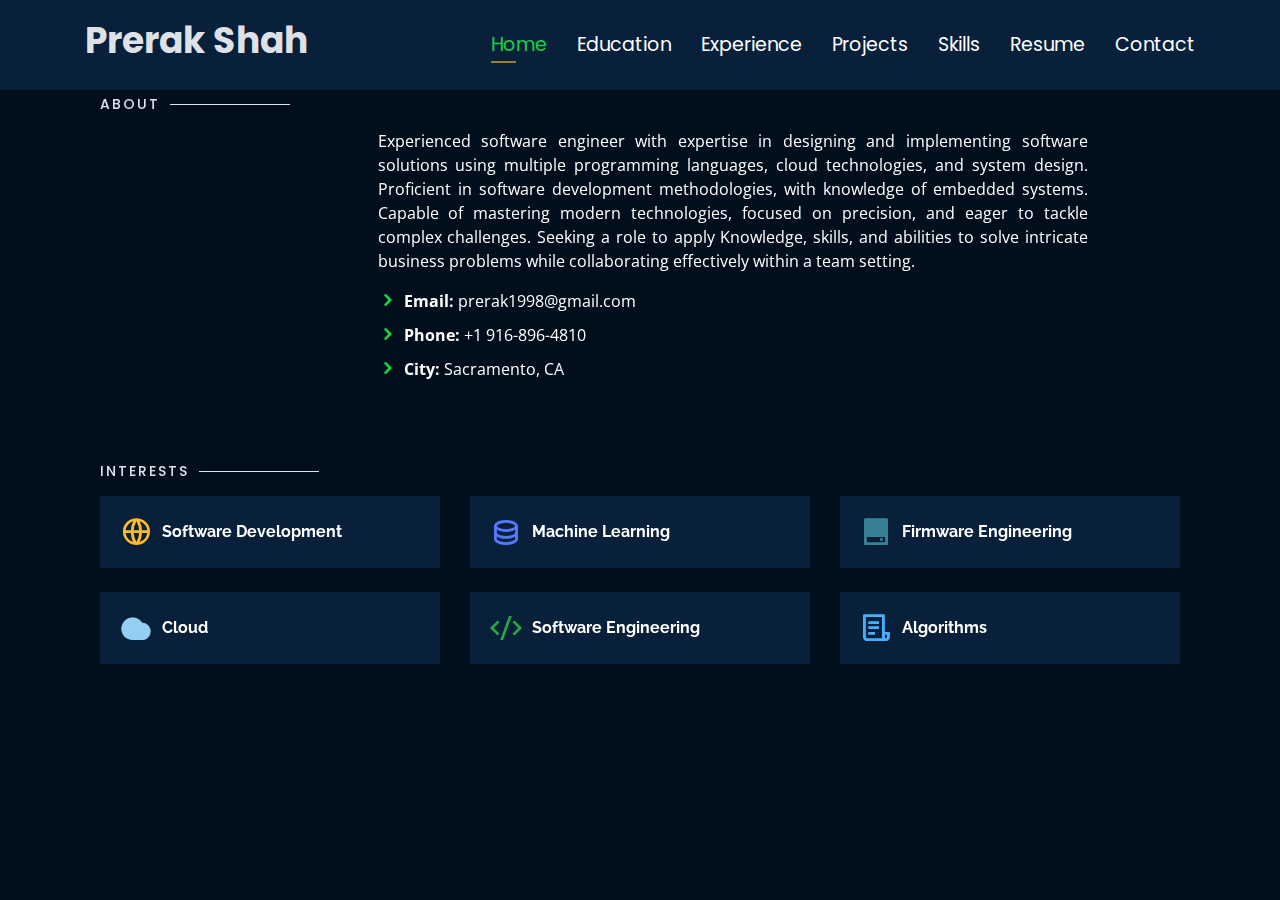
==== index.html @ ab0ebf3f "Updates" ====
<!DOCTYPE html>
<html lang="en">

<head>
  <!-- Google Tag Manager -->
  <script>(function(w,d,s,l,i){w[l]=w[l]||[];w[l].push({'gtm.start':
  new Date().getTime(),event:'gtm.js'});var f=d.getElementsByTagName(s)[0],
  j=d.createElement(s),dl=l!='dataLayer'?'&l='+l:'';j.async=true;j.src=
  'https://www.googletagmanager.com/gtm.js?id='+i+dl;f.parentNode.insertBefore(j,f);
  })(window,document,'script','dataLayer','GTM-5BB8W2X');</script>
  <!-- End Google Tag Manager -->
  <link rel="icon" type="image/png" href="/favicon.png"/>
  <meta charset="utf-8">
  <meta content="width=device-width, initial-scale=1.0" name="viewport">

  <title>Prerak's Portfolio</title>
  <meta content="" name="descriptison">
  <meta content="" name="keywords">

  <!-- Google Fonts -->
  <link href="https://fonts.googleapis.com/css?family=Open+Sans:300,300i,400,400i,600,600i,700,700i|Raleway:300,300i,400,400i,500,500i,600,600i,700,700i|Poppins:300,300i,400,400i,500,500i,600,600i,700,700i" rel="stylesheet">

  <!-- Vendor CSS Files -->
  <link href="assets/vendor/bootstrap/css/bootstrap.min.css" rel="stylesheet">
  <link href="assets/vendor/icofont/icofont.min.css" rel="stylesheet">
  <link href="assets/vendor/remixicon/remixicon.css" rel="stylesheet">
  <link href="assets/vendor/owl.carousel/assets/owl.carousel.min.css" rel="stylesheet">
  <link href="assets/vendor/boxicons/css/boxicons.min.css" rel="stylesheet">
  <link href="assets/vendor/venobox/venobox.css" rel="stylesheet">

  <!-- Template Main CSS File -->
  <link href="assets/css/style.css" rel="stylesheet">


  <!-- Global site tag (gtag.js) - Google Analytics -->
  <script async src="https://www.googletagmanager.com/gtag/js?id=UA-169007209-3"></script>
  <script>
    window.dataLayer = window.dataLayer || [];
    function gtag(){dataLayer.push(arguments);}
    gtag('js', new Date());

    gtag('config', 'UA-169007209-3');
  </script>



  <!-- =======================================================
  * Template Name: Personal - v2.1.0
  * Template URL: https://bootstrapmade.com/personal-free-resume-bootstrap-template/
  * Author: BootstrapMade.com
  * License: https://bootstrapmade.com/license/
  ======================================================== -->
</head>

<body>
  
  <!-- Google Tag Manager (noscript) -->
  <noscript><iframe src="https://www.googletagmanager.com/ns.html?id=GTM-5BB8W2X"
  height="0" width="0" style="display:none;visibility:hidden"></iframe></noscript>
  <!-- End Google Tag Manager (noscript) -->
  <!-- ======= Header ======= -->
  <header id="header" class="header-tops header-top">

    <div class="container">

      <h1><a href="index.html">Prerak Shah</a></h1>
      <h2 style="color:#fff">Software Engineer</h2>
      <nav class="nav-menu d-none d-lg-block">
        <ul>
          <!--<li><a href="#header"> <span>Home</span></a></li>-->
          <li class="active"><a href="#about"><span>Home</span></a></li>
          <li><a href="#education"> <span>Education</span></a></li>
          <li><a href="#experience"> <span>Experience</span></a></li>
          <li><a href="#portfolio"> <span>Projects</span></a></li>
          <li><a href="#skills"> <span>Skills</span></a></li>
          <li><a href="https://drive.google.com/file/d/1ESe0QAgVGm8GSnk0mxYKkbyFlEO7rKYu/view?usp=drive_link" target="_blank"> <span>Resume</span></a></li>
          <li><a href="#contacts"> <span>Contact</span></a></li>

        </ul>
      </nav><!-- .nav-menu -->

      <div class="social-links">
          <a href="https://www.linkedin.com/in/prerak98" target="_blank" class="linkedin"><i class="bx bxl-linkedin"></i></a>
          <a href="https://www.github.com/Prerakshah98" target="_blank" class="github"><i class="bx bxl-github"></i></a>
          <a href="mailto:prerak1998@gmail.com" target="_blank" class="google"><i class="bx bxl-google"></i></a>

      </div>

    </div>
  </header><!-- End Header -->

  <!-- ======= About Section ======= -->
  <section id="about" class="about section-show">

    <!-- ======= About Me ======= -->
    <div class="about-me container">

      <div class="section-title">
        <h2>About</h2>
      </div>

      <div class="row">
        <div class="col-lg-3" data-aos="fade-right">
          <img src="assets/img/background/profile.jpg" class="img-fluid" alt="">
        </div>
        <div class="col-lg-8 pt-4 pt-lg-0 content" data-aos="fade-left">
          <p>Experienced software engineer with expertise in designing and implementing software solutions using multiple programming languages, cloud technologies, and system design. 
            Proficient in software development methodologies, with knowledge of embedded systems. Capable of mastering modern technologies, focused on precision, and eager to tackle complex challenges. 
            Seeking a role to apply Knowledge, skills, and abilities to solve intricate business problems while collaborating effectively within a team setting.
          </p>
          <div class="row">
            <div class="col-lg-6">
              <ul>
                <li><i class="icofont-rounded-right"></i> <strong>Email:</strong> prerak1998@gmail.com</li>
                <li><i class="icofont-rounded-right"></i> <strong>Phone:</strong> +1 916-896-4810</li>
                <li><i class="icofont-rounded-right"></i> <strong>City:</strong> Sacramento, CA</li>
              </ul>
            </div>
            
          </div>
        </div>
      </div>

    </div><!-- End About Me -->

    <!-- ======= Interests ======= -->
    <div class="interests container">

      <div class="section-title">
        <h2>Interests</h2>
      </div>

      <div class="row">

        <div class="col-lg-4 col-md-4 mt-4 mt-md-0">
          <div class="icon-box">
            <i class="ri-global-line" style="color: #ffbb2c;"></i>
            <h3>Software Development</h3>
          </div>
        </div>

        <div class="col-lg-4 col-md-4 mt-4 mt-md-0">
          <div class="icon-box">
            <i class="ri-database-2-line" style="color: #5578ff;"></i>
            <h3>Machine Learning</h3>
          </div>
        </div>

        <div class="col-lg-4 col-md-4 mt-4 mt-md-0">
          <div class="icon-box">
            <i class="ri-hard-drive-2-fill" style="color: #388096;"></i>
            <h3>Firmware Engineering</h3>
          </div>
        </div>

        <div class="col-lg-4 col-md-4 mt-4">
          <div class="icon-box">
            <i class="ri-cloudy-fill" style="color: #94cef2;"></i>
            <h3>Cloud</h3>
          </div>
        </div>

        <div class="col-lg-4 col-md-4 mt-4">
          <div class="icon-box">
            <i class="ri-code-s-slash-fill" style="color: #28a745;"></i>
            <h3>Software Engineering</h3>
          </div>
        </div>
 
        <div class="col-lg-4 col-md-4 mt-4">
          <div class="icon-box">
            <i class="ri-file-list-3-line" style="color: #47aeff;"></i>
            <h3>Algorithms</h3>
          </div>
        </div>

      </div>

    </div><!-- End Interests -->
  </section><!-- End About Section -->



  <!-- ======= Education Section ======= -->
  <section id="education" class="services">
    <div class="container">
      <div class="section-title">
        <h2>Education</h2>
      </div>
      <div class="row">
        <div class="col-lg-12" data-aos="fade-up" style="display: inline-block;">


            <div class="col-md-4 mt-4 mt-md-0 icon-box" style="padding:0px 0px;padding-bottom: 5px;display: inline-block;">
              <img src="assets/img/education/csus.jpg" class="img-fluid" alt="">
              <p style="text-align:left;color:#fff;padding: 5px 10px;"><em>MS in Computer Science</em></p>
              <h5 style="text-align:left;padding: 0px 10px;">August 2019 - December 2021</h5>
              <h6 style="text-align:left;color:#fff;padding: 0px 10px;">Relevant Coursework</h6>
              <ul style="text-align:left;color:#fff;">
                <li>Algorithms and Paradigms</li>
                <li>Data Models for Database Management Systems</li>
                <li>Cloud and Mobile Computing Pragmatics</li>
                <li>Artificial Intelligence</li>
                <li>Computer Systems Structure</li>
              </ul>
            </div>
            <div class="col-md-4 mt-4 mt-md-0 icon-box" style="padding:0px 0px;padding-bottom: 5px;display: inline-block; height:auto">
              <img src="assets/img/education/gtu.png" class="img-fluid" alt="">
              <p style="text-align:left;color:#fff;padding: 5px 10px;"><em>BE in Computer Engineering</em></p>
              <h5 style="text-align:left;padding: 0px 10px;">August 2015 - May 2019</h5>
              <h6 style="text-align:left;color:#fff;padding: 0px 10px;">Relevant Coursework</h6>
              <ul style="text-align:left;color:#fff;">
                <li>Software Engineering</li>
                <li>Analysis and design of Algorithms</li>
                <li>Operating System</li>
                <li>System Programming</li>
                <li>Object Oriented Programming using Java</li>
              </ul>
            </div>
          </div>
        </div>
      </div>


    <div class="portfolio">
    <div class="container">
      <div class="section-title">
        <h2>Online Certification</h2>
      </div>

      <div class="row portfolio-container" style="position: relative; height: 437.75px;">

         <div class="col-lg-3 col-md-6 portfolio-item filter-app" style="position: absolute; left: 0px; top: 0px;">
          <div class="portfolio-wrap">
            <img src="assets/img/certification/stanford.jpg" class="img-fluid" alt="">
            <div class="portfolio-info">
              <h4>Machine Learning</h4>
              <div class="portfolio-links">
                <a href="https://www.coursera.org/account/accomplishments/certificate/T35SUUACB57Q" target="_blank" title="Certificate"><i class="bx bx-link"></i></a>
              </div>
            </div>
           </div>
          </div>

        <div class="col-lg-3 col-md-6 portfolio-item filter-app" style="position: absolute; left: 370px; top: 0px;">
          <div class="portfolio-wrap">
            <img src="assets/img/certification/gcp.jpg" class="img-fluid" alt="">
            <div class="portfolio-info">
              <h4>Google Cloud Fundamentals: Core Infrastructure</h4>
              <div class="portfolio-links">
                <a href="https://www.coursera.org/account/accomplishments/certificate/YXL7T5WBYCF5" target="_blank" title="Certificate"><i class="bx bx-link"></i></a>
              </div>
            </div>
          </div>
        </div>

        <div class="col-lg-3 col-md-6 portfolio-item filter-app" style="position: absolute; left: 740px; top: 0px;">
          <div class="portfolio-wrap">
            <img src="assets/img/certification/gcp.jpg" class="img-fluid" alt="">
            <div class="portfolio-info">
              <h4>Getting Started with Google Kubernetes Engine</h4>
              <div class="portfolio-links">
                <a href="https://www.coursera.org/account/accomplishments/certificate/SYMGV7ZXBS9X" target="_blank" title="Certificate"><i class="bx bx-link"></i></a>
              </div>
            </div>
          </div>
        </div>

        <div class="col-lg-3 col-md-6 portfolio-item filter-project" style="position: absolute; left: 0px; top: 218.875px;">
          <div class="portfolio-wrap">
            <img src="assets/img/certification/ibm.jpg" class="img-fluid" alt="">
            <div class="portfolio-info">
              <h4>Docker Essentials: A Developer Introduction</h4>
              <div class="portfolio-links">
                <a href="https://www.credly.com/badges/1a8d7943-7b3f-4a17-92e3-cb2942f03339" target="_blank" title="Certificate"><i class="bx bx-link"></i></a>
              </div>
            </div>
          </div>
        </div>
        
      </div>
    </div>
    </div>

  </section>
  <!-- End Education Section -->



  <!-- Start Experience Section -->

  <section id="experience" class="services">
    <div class="container">
      <div class="section-title">
        <h1>Experience</h1>
      </div>
      <div class="row">
          <div class="col-lg-12" data-aos="fade-up">
              <div class="col-md-12 mt-4 mt-md-0 icon-box" data-aos="fade-up" data-aos-delay="100">
                <h4 style="text-align:left;color:#12d640">Solidigm<br> </h4>
                <h6 style="text-align:left;color:#fff"><em>Software Engineer </em></h6>
                <h6 style="text-align:left;">June 2022 – August 2023</h6>
                <ul style="text-align:left;">
                  <li>Developed and integrated robust security features for client SSDs, resulting in improved data protection.</li>
                  <li>Initiated and implemented 10+ functional, unit, and stress tests for validating the new security features, ensuring optimal performance.</li>
                  <li>Orchestrated integration of PCIe/NVMe reset tests into ConVal (Continuous Validation) pipelines and automating the testing process.</li>
                  <li>Investigated and resolved security firmware failures by analyzing internal CLI and UART logs, ensuring maximum system reliability.</li>
                  <li>Drove a remarkable 20%; increase in embedded software efficiency, contributing significantly to system stability improvements.</li>
                </ul>
              </div>
              <div class="col-md-12 mt-4 mt-md-0 icon-box" data-aos="fade-up" data-aos-delay="100">
                <h4 style="text-align:left;color:#12d640">Fanalyze Inc.<br> </h4>
                <h6 style="text-align:left;color:#fff"><em>Data Scientist </em></h6>
                <h6 style="text-align:left;">February 2022 – June 2022</h6>
                <ul style="text-align:left;">
                  <li>Led the development of machine learning models for predicting NFL game outcomes, achieving an accuracy rate of 72%.</li>
                  <li>Implemented feature engineering and hyperparameter tuning to optimize model performance, with a notable 15% improvement.</li>
                  <li>Successfully integrated odds of winning for teams resulting in increased accuracy of future season predictions by 10%.</li>
                </ul>
              </div>
              <div class="col-md-12 mt-4 mt-md-0 icon-box" data-aos="fade-up" data-aos-delay="100">
                <h4 style="text-align:left;color:#12d640">NXP Semiconductors<br> </h4>
                <h6 style="text-align:left;color:#fff"><em>Student Technical Intern (Machine Learning)</em></h6>
                <h6 style="text-align:left;">May 2021 – Aug 2021</h6>
                <ul style="text-align:left;">
                  <li>Conducted data preprocessing and exploratory data analysis on 8 million records to extract valuable insights for Semiconductor data.</li>
                  <li>Developed an interactive dashboard using the Dash Plotly framework for visualizing and evaluating essential metrics.</li>
                  <li>Incorporated various data analytics packages into the company's module, streamlining data processing and increasing efficiency.</li>
                </ul>
              </div>
              <div class="col-md-12 mt-4 mt-md-0 icon-box" data-aos="fade-up" data-aos-delay="100">
                <h4 style="text-align:left;color:#12d640">Arth Infosoft<br> </h4>
                <h6 style="text-align:left;color:#fff"><em>Student Intern (Software Developer)</em></h6>
                <h6 style="text-align:left;">July 2018 – April 2019</h6>
                <ul style="text-align:left;">
                  <li>Conceptualized and initiated the development of a carpooling software “Ride2Go” and tested the application.</li>
                  <li>Utilized Servlet and JSP to design webpages and managed the Oracle Database for enhanced software functionality.</li>
                  <li>Collaborated effectively with colleagues to ensure high-quality development practices and deliver successful project outcomes.</li>
                </ul>
              </div>
              <div class="col-md-12 mt-4 mt-md-0 icon-box" data-aos="fade-up" data-aos-delay="100">
                <h4 style="text-align:left;color:#12d640">Appagy technolabs<br> </h4>
                <h6 style="text-align:left;color:#fff"><em>Software Developer</em></h6>
                <h6 style="text-align:left;">July 2017 - June 2018</h6>
                <ul style="text-align:left;">
                  <li>Engaged in development of admin console component of the Cab booking application, pivotal for bookings, drivers, and users.</li>
                  <li>Contributed to the Stripe gateway integration with webhooks for real-time payment monitoring, ensuring user-friendly payments.</li>
                  <li>Supported development of marketing website to promote Cab booking application using Python and Flask.</li>
                  <li>Collaborated with team to transcribe audios to text with the help of google cloud Speech-to-Text API.</li>
                </ul>
            </div>
          </div>
        </div>
    </div>
  </section>

  <!-- End Experience Section -->



  <!-- Start Project Section -->
  <section id="portfolio" class="portfolio">
    <div class="container">

      <div class="section-title">
        <h1 align="center">Projects</h1>
      </div>

      <!--<div class="row">
        <div class="col-lg-12 d-flex justify-content-center">
          <ul id="portfolio-flters">
            <li data-filter="*" class="filter-active">All</li>
            <li data-filter=".filter-app">Web-App</li>
            <li data-filter=".filter-project">Project</li>
          </ul>
        </div>
      </div>-->

      <div class="row portfolio-container">

        <div class="col-lg-4 col-md-6 portfolio-item filter-app">
          <center><h4>Web Health Application</h4></center>
          <div class="portfolio-wrap">
            <img src="assets\img\project\healthwebapp.jpg" class="img-fluid" alt="">
            <div class="portfolio-info">
              
              <div class="portfolio-links">
                <a href="projects\healthwebapp.html" data-gall="portfolioDetailsGallery" data-vbtype="iframe" class="venobox" title="Project Details"><i class="bx bx-info-circle"></i></a>
              </div>
            </div>
          </div>
        </div>

        <div class="col-lg-4 col-md-6 portfolio-item filter-app">
          <center><h4>H1B visa Status Prediction</h4></center>
          <div class="portfolio-wrap">
            <img src="assets\img\project\h1b.jpg" class="img-fluid" alt="">
            <div class="portfolio-info">
              
              <div class="portfolio-links">
                <a href="projects\h1bprediction.html" data-gall="portfolioDetailsGallery" data-vbtype="iframe" class="venobox" title="Project Details"><i class="bx bx-info-circle"></i></a>
              </div>
            </div>
          </div>
        </div>

        

      </div>
    </div>
  </section>

  <!-- End Project Section -->
  <a href="https://cdnlogo.com/logo/javascript_70428.html"></a>
  <!-- Start Skills Section -->


  <section id="skills" class="services">
    <div class="container">
      <div class="section-title">
        <h2>Skills</h2>
      </div>
      <div class="row">
        <div class="col-lg-12" data-aos="fade-up">
          <div class="col-md-12 mt-4 mt-md-0 icon-box" data-aos="fade-up" data-aos-delay="100" style="background:#fff">
            <h4 style="text-align:left;color:#09203a">Languages and Databases</h4>
                <p style="text-align:left;">
                  <img src="https://www.vectorlogo.zone/logos/python/python-horizontal.svg" alt="vectorlogo.zone" height="60" width="130">
                  <img src="https://www.cdnlogo.com/logos/j/86/java.svg" height="60" width="100">
                  <img src="https://cdn.cdnlogo.com/logos/c/76/c.svg" alt="vectorlogo.zone" height="60" width="100">
                  <img src="https://www.vectorlogo.zone/logos/w3_html5/w3_html5-ar21.svg" alt="vectorlogo.zone" height="60" width="130">
                  <img src="https://upload.wikimedia.org/wikipedia/commons/d/d5/CSS3_logo_and_wordmark.svg" alt="upload.wikimedia.org" height="60" width="100">
                  <img src="https://www.cdnlogo.com/logos/j/69/javascript.svg" alt="vectorlogo.zone" height="60" width="100">
                  <img src="https://www.cdnlogo.com/logos/c/27/c.svg" height="60" width="100">
                  <img src="https://www.vectorlogo.zone/logos/mysql/mysql-horizontal.svg" alt="vectorlogo.zone" height="60" width="130">
                  <img src="https://www.cdnlogo.com/logos/o/94/oracle.svg" height="60" width="130">
                </p>
            </div>

            <div class="col-md-12 mt-4 mt-md-0 icon-box" data-aos="lefade-up" data-aos-delay="100" style="background:#fff">
              <h4 style="text-align:left;color:#09203a">Tools</h4>
                <p style="text-align:left;">
                  <img src="https://www.vectorlogo.zone/logos/git-scm/git-scm-ar21.svg" alt="vectorlogo.zone" height="60" width="120">
                  <img src="https://www.cdnlogo.com/logos/j/53/jira-software.svg" alt="vectorlogo.zone" height="80" width="140">
                  <img src="https://www.vectorlogo.zone/logos/visualstudio_code/visualstudio_code-ar21.svg" alt="vectorlogo.zone" height="60" width="130">
                  <img src="https://www.vectorlogo.zone/logos/amazon_aws/amazon_aws-ar21.svg" alt="vectorlogo.zone" height="50" width="140">
                  <img src="https://www.vectorlogo.zone/logos/google_cloud/google_cloud-ar21.svg" alt="vectorlogo.zone" height="50" width="140">
                  <img src="https://www.vectorlogo.zone/logos/heroku/heroku-ar21.svg" alt="vectorlogo.zone" height="60" width="130">
                  <img src="https://www.vectorlogo.zone/logos/docker/docker-ar21.svg" alt="vectorlogo.zone" height="60" width="130">
                  <img src="https://www.vectorlogo.zone/logos/kubernetes/kubernetes-ar21.svg" alt="vectorlogo.zone" height="80" width="130">
                  <img src="https://www.vectorlogo.zone/logos/jupyter/jupyter-ar21.svg" alt="vectorlogo.zone" height="60" width="130">
              </p>
          </div>

            <div class="col-md-12 mt-4 mt-md-0 icon-box" data-aos="lefade-up" data-aos-delay="100" style="background:#fff">
              <h4 style="text-align:left;color:#09203a">Frameworks and Libraries</h4>
                <p style="text-align:left;">
                  <img src="https://www.vectorlogo.zone/logos/pocoo_flask/pocoo_flask-ar21.svg" alt="vectorlogo.zone" height="70" width="140">
                  <img src="https://www.vectorlogo.zone/logos/djangoproject/djangoproject-ar21.svg" alt="vectorlogo.zone" height="70" width="140">
                  <img src="https://www.cdnlogo.com/logos/n/1/netframework.svg" height="70" width="140">
                  <img src="https://www.vectorlogo.zone/logos/plot_ly/plot_ly-ar21.svg" alt="vectorlogo.zone" height="70" width="140">
                  <img src="https://www.cdnlogo.com/logos/p/65/pandas.svg" height="90" width="140" height="70" width="140">
                  <img src="https://www.vectorlogo.zone/logos/numpy/numpy-ar21.svg" alt="vectorlogo.zone" height="70" width="140">
                  <img src="https://www.vectorlogo.zone/logos/opencv/opencv-ar21.svg" alt="vectorlogo.zone" height="70" width="140">
                  <img src="https://upload.wikimedia.org/wikipedia/commons/0/05/Scikit_learn_logo_small.svg" alt="upload.wikimedia.org" width="90" height="70">
              </p>
          </div>
          
        </div>
      </div>
    </div>
  </section>

  <!-- End Skills Section -->




  <!-- Start Links section -->
  <section id="links" class="services">
    <div class="container">
      <div class="section-title">
        <h2>Resume & Links</h2>
      </div>
      <div class="row">
        <div class="col-md-3 mt-4 mt-md-0 icon-box" data-aos="fade-up" data-aos-delay="100">
          <a href="https://drive.google.com/file/d/1ESe0QAgVGm8GSnk0mxYKkbyFlEO7rKYu/view?usp=drive_link" target="_blank"><div class="icon"><i class="icofont-page"></i></div></a>
          <h4 class="title"><a href="https://drive.google.com/file/d/1ESe0QAgVGm8GSnk0mxYKkbyFlEO7rKYu/view?usp=drive_link" target="_blank">Resume</a></h4>
          <p class="description" style="color:#fff;">The link contains downloadable resume</p>
        </div>
      </div>
    </div>
  </section> <!--End Links Section -->


  <!-- Start Contact Section -->

  <section id="contacts" class="contact">
    <div class="container">

      <div class="section-title">
        <h2>Contact</h2>
      </div>

      <div class="row mt-2">

        <div class="col-md-6 d-flex align-items-stretch">
          <div class="info-box">
            <i class="bx bx-map"></i>
            <h3>My Address</h3>
            <p>Sacramento, CA 95825</p>
          </div>
        </div>

        <div class="col-md-6 mt-4 mt-md-0 d-flex align-items-stretch">
          <div class="info-box">
            <i class="bx bx-share-alt"></i>
            <h3>Social Profiles</h3>
            <div class="social-links">
              <a href="https://www.linkedin.com/in/prerak98" target="_blank" class="linkedin"><i class="bx bxl-linkedin"></i></a>
              <a href="https://www.github.com/Prerakshah98" target="_blank" class="github"><i class="bx bxl-github"></i></a>
              <a href="mailto:prerak1998@gmail.com" target="_blank" class="google"><i class="bx bxl-google"></i></a>

            </div>
          </div>
        </div>

        <div class="col-md-6 mt-4 d-flex align-items-stretch">
          <div class="info-box">
            <i class="bx bx-envelope"></i>
            <h3>Email</h3>
            <p>prerak1998@gmail.com</p>
          </div>
        </div>
        <div class="col-md-6 mt-4 d-flex align-items-stretch">
          <div class="info-box">
            <i class="bx bx-phone-call"></i>
            <h3>Contact</h3>
            <p>+1 916-896-4810</p>
          </div>
        </div>
      </div>
      <!-- <div id="sfczmlqxr5caww28rswrt8849ghbekgnh3j" ></div><script type="text/javascript" src="https://counter1.stat.ovh/private/counter.js?c=zmlqxr5caww28rswrt8849ghbekgnh3j&down=async" async></script><noscript><a href="https://www.freecounterstat.com" title="free web counter"><img src="https://counter1.stat.ovh/private/freecounterstat.php?c=zmlqxr5caww28rswrt8849ghbekgnh3j" border="0" title="free web counter" alt="free web counter" style="visibility: none;"></a></noscript> -->
    </div>
  </section>

  <!-- End Contact Section -->

  <!-- Vendor JS Files -->
  <script src="assets/vendor/jquery/jquery.min.js"></script>
  <script src="assets/vendor/bootstrap/js/bootstrap.bundle.min.js"></script>
  <script src="assets/vendor/jquery.easing/jquery.easing.min.js"></script>
  <script src="assets/vendor/php-email-form/validate.js"></script>
  <script src="assets/vendor/waypoints/jquery.waypoints.min.js"></script>
  <script src="assets/vendor/counterup/counterup.min.js"></script>
  <script src="assets/vendor/owl.carousel/owl.carousel.min.js"></script>
  <script src="assets/vendor/isotope-layout/isotope.pkgd.min.js"></script>
  <script src="assets/vendor/venobox/venobox.min.js"></script>
  <script src="assets/vendor/typed.js/typed.min.js"></script>
  <script type="text/javascript">
    var typed = new Typed('.typing',{
      strings: ["Coder", "Developer", "AI Enthusiast"],
      loop: true,
      typeSpeed: 65,
      backSpeed: 65
    });
  </script>

  <!-- Template Main JS File -->
  <script src="assets/js/main.js"></script>
</body>

</html>
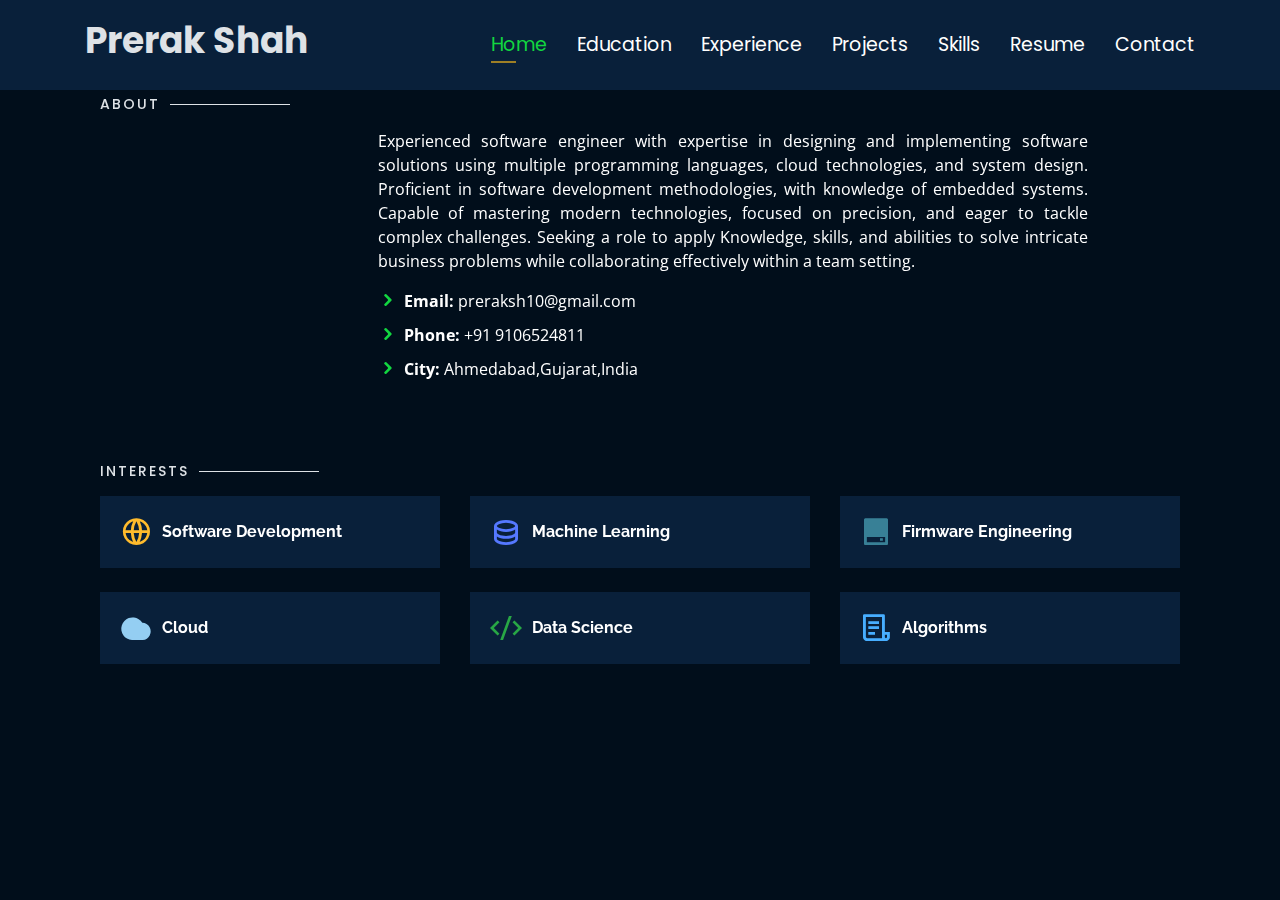
==== commit 53937e66: "Update" ====
--- a/index.html
+++ b/index.html
@@ -2,12 +2,15 @@
 <html lang="en">
 
 <head>
-  <!-- Google Tag Manager -->
-  <script>(function(w,d,s,l,i){w[l]=w[l]||[];w[l].push({'gtm.start':
-  new Date().getTime(),event:'gtm.js'});var f=d.getElementsByTagName(s)[0],
-  j=d.createElement(s),dl=l!='dataLayer'?'&l='+l:'';j.async=true;j.src=
-  'https://www.googletagmanager.com/gtm.js?id='+i+dl;f.parentNode.insertBefore(j,f);
-  })(window,document,'script','dataLayer','GTM-5BB8W2X');</script>
+  <!-- Google tag (gtag.js) -->
+<script async src="https://www.googletagmanager.com/gtag/js?id=G-574CQ520DQ"></script>
+<script>
+  window.dataLayer = window.dataLayer || [];
+  function gtag(){dataLayer.push(arguments);}
+  gtag('js', new Date());
+
+  gtag('config', 'G-574CQ520DQ');
+</script>
   <!-- End Google Tag Manager -->
   <link rel="icon" type="image/png" href="/favicon.png"/>
   <meta charset="utf-8">
@@ -73,7 +76,7 @@
           <li><a href="#experience"> <span>Experience</span></a></li>
           <li><a href="#portfolio"> <span>Projects</span></a></li>
           <li><a href="#skills"> <span>Skills</span></a></li>
-          <li><a href="https://drive.google.com/file/d/1ESe0QAgVGm8GSnk0mxYKkbyFlEO7rKYu/view?usp=drive_link" target="_blank"> <span>Resume</span></a></li>
+          <li><a href="https://bit.ly/prerakresume" target="_blank"> <span>Resume</span></a></li>
           <li><a href="#contacts"> <span>Contact</span></a></li>
 
         </ul>
@@ -111,9 +114,9 @@
           <div class="row">
             <div class="col-lg-6">
               <ul>
-                <li><i class="icofont-rounded-right"></i> <strong>Email:</strong> prerak1998@gmail.com</li>
-                <li><i class="icofont-rounded-right"></i> <strong>Phone:</strong> +1 916-896-4810</li>
-                <li><i class="icofont-rounded-right"></i> <strong>City:</strong> Sacramento, CA</li>
+                <li><i class="icofont-rounded-right"></i> <strong>Email:</strong> preraksh10@gmail.com</li>
+                <li><i class="icofont-rounded-right"></i> <strong>Phone:</strong> +91 9106524811</li>
+                <li><i class="icofont-rounded-right"></i> <strong>City:</strong> Ahmedabad,Gujarat,India</li>
               </ul>
             </div>
             
@@ -163,7 +166,7 @@
         <div class="col-lg-4 col-md-4 mt-4">
           <div class="icon-box">
             <i class="ri-code-s-slash-fill" style="color: #28a745;"></i>
-            <h3>Software Engineering</h3>
+            <h3>Data Science</h3>
           </div>
         </div>
  
@@ -188,10 +191,7 @@
         <h2>Education</h2>
       </div>
       <div class="row">
-        <div class="col-lg-12" data-aos="fade-up" style="display: inline-block;">
-
-
-            <div class="col-md-4 mt-4 mt-md-0 icon-box" style="padding:0px 0px;padding-bottom: 5px;display: inline-block;">
+            <div class="col-md-4 mt-4 mt-md-0 icon-box" style="padding:0px 0px;padding-bottom: 5px;display: inline-block;height:390px;">
               <img src="assets/img/education/csus.jpg" class="img-fluid" alt="">
               <p style="text-align:left;color:#fff;padding: 5px 10px;"><em>MS in Computer Science</em></p>
               <h5 style="text-align:left;padding: 0px 10px;">August 2019 - December 2021</h5>
@@ -204,7 +204,7 @@
                 <li>Computer Systems Structure</li>
               </ul>
             </div>
-            <div class="col-md-4 mt-4 mt-md-0 icon-box" style="padding:0px 0px;padding-bottom: 5px;display: inline-block; height:auto">
+            <div class="col-md-4 mt-4 mt-md-0 icon-box" style="padding:0px 0px;padding-bottom: 5px;display: inline-block; height:390px;">
               <img src="assets/img/education/gtu.png" class="img-fluid" alt="">
               <p style="text-align:left;color:#fff;padding: 5px 10px;"><em>BE in Computer Engineering</em></p>
               <h5 style="text-align:left;padding: 0px 10px;">August 2015 - May 2019</h5>
@@ -218,7 +218,6 @@
               </ul>
             </div>
           </div>
-        </div>
       </div>
 
 
@@ -229,56 +228,56 @@
       </div>
 
       <div class="row portfolio-container" style="position: relative; height: 437.75px;">
-
-         <div class="col-lg-3 col-md-6 portfolio-item filter-app" style="position: absolute; left: 0px; top: 0px;">
-          <div class="portfolio-wrap">
-            <img src="assets/img/certification/stanford.jpg" class="img-fluid" alt="">
-            <div class="portfolio-info">
-              <h4>Machine Learning</h4>
-              <div class="portfolio-links">
-                <a href="https://www.coursera.org/account/accomplishments/certificate/T35SUUACB57Q" target="_blank" title="Certificate"><i class="bx bx-link"></i></a>
-              </div>
-            </div>
-           </div>
-          </div>
-
-        <div class="col-lg-3 col-md-6 portfolio-item filter-app" style="position: absolute; left: 370px; top: 0px;">
-          <div class="portfolio-wrap">
-            <img src="assets/img/certification/gcp.jpg" class="img-fluid" alt="">
-            <div class="portfolio-info">
-              <h4>Google Cloud Fundamentals: Core Infrastructure</h4>
-              <div class="portfolio-links">
-                <a href="https://www.coursera.org/account/accomplishments/certificate/YXL7T5WBYCF5" target="_blank" title="Certificate"><i class="bx bx-link"></i></a>
-              </div>
-            </div>
-          </div>
-        </div>
-
-        <div class="col-lg-3 col-md-6 portfolio-item filter-app" style="position: absolute; left: 740px; top: 0px;">
-          <div class="portfolio-wrap">
-            <img src="assets/img/certification/gcp.jpg" class="img-fluid" alt="">
-            <div class="portfolio-info">
-              <h4>Getting Started with Google Kubernetes Engine</h4>
-              <div class="portfolio-links">
-                <a href="https://www.coursera.org/account/accomplishments/certificate/SYMGV7ZXBS9X" target="_blank" title="Certificate"><i class="bx bx-link"></i></a>
-              </div>
-            </div>
-          </div>
-        </div>
-
-        <div class="col-lg-3 col-md-6 portfolio-item filter-project" style="position: absolute; left: 0px; top: 218.875px;">
-          <div class="portfolio-wrap">
-            <img src="assets/img/certification/ibm.jpg" class="img-fluid" alt="">
-            <div class="portfolio-info">
-              <h4>Docker Essentials: A Developer Introduction</h4>
-              <div class="portfolio-links">
-                <a href="https://www.credly.com/badges/1a8d7943-7b3f-4a17-92e3-cb2942f03339" target="_blank" title="Certificate"><i class="bx bx-link"></i></a>
-              </div>
-            </div>
-          </div>
-        </div>
-        
-      </div>
+        <div class="col-lg-3 col-md-6 portfolio-item filter-app">
+            <div class="portfolio-wrap">
+                <img src="assets/img/certification/stanford.jpg" class="img-fluid" alt="" style="height: 150px; width=150px;">
+                <div class="portfolio-info">
+                    <h4>Machine Learning</h4>
+                    <div class="portfolio-links">
+                        <a href="https://www.coursera.org/account/accomplishments/certificate/T35SUUACB57Q" target="_blank" title="Certificate"><i class="bx bx-link"></i></a>
+                    </div>
+                </div>
+            </div>
+        </div>
+    
+        <div class="col-lg-3 col-md-6 portfolio-item filter-app">
+            <div class="portfolio-wrap">
+                <img src="assets/img/certification/gcpcloud.jpg" class="img-fluid" alt="" style="height: 150px; width=50px; background-size: cover; display: block;
+                margin-left: auto;
+                margin-right: auto">
+                <div class="portfolio-info">
+                    <h4>Google Cloud Fundamentals: Core Infrastructure</h4>
+                    <div class="portfolio-links">
+                        <a href="https://www.coursera.org/account/accomplishments/certificate/YXL7T5WBYCF5" target="_blank" title="Certificate"><i class="bx bx-link"></i></a>
+                    </div>
+                </div>
+            </div>
+        </div>
+    
+        <div class="col-lg-3 col-md-6 portfolio-item filter-app">
+            <div class="portfolio-wrap">
+                <img src="assets/img/certification/kubernetes.jpg" class="img-fluid" alt="" style="height: 150px; width=150px; background-repeat: no-repeat; background-size: 100% 100%;">
+                <div class="portfolio-info">
+                    <h4>Getting Started with Google Kubernetes Engine</h4>
+                    <div class="portfolio-links">
+                        <a href="https://www.coursera.org/account/accomplishments/certificate/SYMGV7ZXBS9X" target="_blank" title="Certificate"><i class="bx bx-link"></i></a>
+                    </div>
+                </div>
+            </div>
+        </div>
+    
+        <div class="col-lg-3 col-md-6 portfolio-item filter-project">
+            <div class="portfolio-wrap">
+                <img src="assets/img/certification/ibm.jpg" class="img-fluid" alt="" style="height: 150px; width=150px;">
+                <div class="portfolio-info">
+                    <h4>Docker Essentials: A Developer Introduction</h4>
+                    <div class="portfolio-links">
+                        <a href="https://www.credly.com/badges/1a8d7943-7b3f-4a17-92e3-cb2942f03339" target="_blank" title="Certificate"><i class="bx bx-link"></i></a>
+                    </div>
+                </div>
+            </div>
+        </div>
+    </div>
     </div>
     </div>
 
@@ -291,59 +290,87 @@
 
   <section id="experience" class="services">
     <div class="container">
-      <div class="section-title">
-        <h1>Experience</h1>
+      <div class="section-title" >
+        <h1 style="font-weight: bold; text-decoration: underline;" align="center">Experience</h1>
+      </div>
+       <!-- <div class="section-title">
+        <h3>Full Time Experience</h3>
+      </div> -->
+      <div class="section-title filter-Web">
+        <h4 style="color: White; font-weight: bold;">Full-Time Experience</h4>
       </div>
       <div class="row">
           <div class="col-lg-12" data-aos="fade-up">
+            <div class="col-md-12 mt-4 mt-md-0 icon-box" data-aos="fade-up" data-aos-delay="100">
+              <h4 style="text-align:left;color:#12d640">CloudTrend Technologies<br> </h4>
+              <h6 style="text-align:left;color:#fff"><em>Software Engineer </em></h6>
+              <h6 style="text-align:left;">November 2023 – March 2024</h6>
+              <ul style="text-align:justify;">
+                <li>Worked on feature implementation of new client services within web applications, leveraging Python, Flask, and FastAPI to enhance functionality and user experience.</li>
+                <li>Utilized Flask, and Node.js, implementing various functionalities and ensuring compatibility with existing systems.</li>
+                <li>Created custom Docker images with Dockerfile to containerize applications, ensuring seamless deployment, compatibility with existing systems, and future scalability through microservices architecture principles.</li>
+                <li>Optimized backend business logic using C++ to ensure efficient data processing and system performance, resulting in streamlined operations and enhanced scalability.</li>
+                <li>Demonstrated proficiency in managing Atlassian products, including JIRA, Confluence, and Bitbucket, to facilitate project coordination, task tracking, and version control.</li>
+                <li>Adhered to Software Development Life Cycle (SDLC) and Agile methodologies, actively participating in feature planning and sprint execution to deliver high-quality solutions on time.</li>
+              </ul>
+            </div>
               <div class="col-md-12 mt-4 mt-md-0 icon-box" data-aos="fade-up" data-aos-delay="100">
                 <h4 style="text-align:left;color:#12d640">Solidigm<br> </h4>
                 <h6 style="text-align:left;color:#fff"><em>Software Engineer </em></h6>
                 <h6 style="text-align:left;">June 2022 – August 2023</h6>
-                <ul style="text-align:left;">
-                  <li>Developed and integrated robust security features for client SSDs, resulting in improved data protection.</li>
-                  <li>Initiated and implemented 10+ functional, unit, and stress tests for validating the new security features, ensuring optimal performance.</li>
-                  <li>Orchestrated integration of PCIe/NVMe reset tests into ConVal (Continuous Validation) pipelines and automating the testing process.</li>
-                  <li>Investigated and resolved security firmware failures by analyzing internal CLI and UART logs, ensuring maximum system reliability.</li>
-                  <li>Drove a remarkable 20%; increase in embedded software efficiency, contributing significantly to system stability improvements.</li>
+                <ul style="text-align:justify;">
+                  <li>Engineered robust firmware security features using C++ and Python for client SSDs, fortifying data protection.</li>
+                  <li>Orchestrated and executed over 10 tests (functional, unit, stress) to validate new security features, ensuring optimal performance.</li>
+                  <li>Automated PCIe/NVMe reset tests using Python scripts, reducing test time by 20% and ensuring continuous validation.</li>
+                  <li>Examined and resolved security firmware failures, boosting software efficiency by 20% through analysis of internal CLI, telemetry, and UART logs.</li>
+                  <li>Utilized Git for version control, maintaining a streamlined development process.</li>
+                  <li>Collaborated with stakeholders and other software teams to implement security requirements, showcasing effective collaboration skills.</li>
+                  <li>Applied fundamental software development best practices, including continuous integration, ensuring code quality and reliability.</li>
+                  <li>Engaged in the design and architecture of firmware security features, showcasing expertise in software design and architecture.</li>
+                  <li>Leveraged experience in developing automated tests and integrating them into continuous integration frameworks like QuickBuild to ensure comprehensive testing coverage.</li>
                 </ul>
               </div>
               <div class="col-md-12 mt-4 mt-md-0 icon-box" data-aos="fade-up" data-aos-delay="100">
                 <h4 style="text-align:left;color:#12d640">Fanalyze Inc.<br> </h4>
                 <h6 style="text-align:left;color:#fff"><em>Data Scientist </em></h6>
                 <h6 style="text-align:left;">February 2022 – June 2022</h6>
-                <ul style="text-align:left;">
-                  <li>Led the development of machine learning models for predicting NFL game outcomes, achieving an accuracy rate of 72%.</li>
-                  <li>Implemented feature engineering and hyperparameter tuning to optimize model performance, with a notable 15% improvement.</li>
-                  <li>Successfully integrated odds of winning for teams resulting in increased accuracy of future season predictions by 10%.</li>
+                <ul style="text-align:justify;">
+                  <li>Spearheaded Python-based Machine Learning models development, achieving 72% accuracy rate in NFL game outcome predictions.</li>
+                  <li>Amplified model accuracy from 57% to 72% by executing feature engineering and hyperparameter tuning.</li>
+                  <li>Successfully integrated odds of winning for teams, resulting in accuracy improvement from 58% to 68% for future season outcomes.</li>
                 </ul>
               </div>
+
+              <div class="section-title filter-Web">
+                <h4 style="color: White; font-weight: bold;">Internship Experience</h4>
+              </div>
+
               <div class="col-md-12 mt-4 mt-md-0 icon-box" data-aos="fade-up" data-aos-delay="100">
                 <h4 style="text-align:left;color:#12d640">NXP Semiconductors<br> </h4>
                 <h6 style="text-align:left;color:#fff"><em>Student Technical Intern (Machine Learning)</em></h6>
                 <h6 style="text-align:left;">May 2021 – Aug 2021</h6>
-                <ul style="text-align:left;">
-                  <li>Conducted data preprocessing and exploratory data analysis on 8 million records to extract valuable insights for Semiconductor data.</li>
-                  <li>Developed an interactive dashboard using the Dash Plotly framework for visualizing and evaluating essential metrics.</li>
-                  <li>Incorporated various data analytics packages into the company's module, streamlining data processing and increasing efficiency.</li>
+                <ul style="text-align:justify;">
+                  <li>Performed data preprocessing and analysis on over 8 million records using Python to extract insights for semiconductor data.</li>
+                  <li>Designed an interactive dashboard using the Dash Plotly framework for visualizing and evaluating crucial metrics that reduced semiconductor production errors by 5%.</li>
+                  <li>Elevated data processing efficiency through the incorporation of various analytics packages.</li>
                 </ul>
               </div>
               <div class="col-md-12 mt-4 mt-md-0 icon-box" data-aos="fade-up" data-aos-delay="100">
                 <h4 style="text-align:left;color:#12d640">Arth Infosoft<br> </h4>
                 <h6 style="text-align:left;color:#fff"><em>Student Intern (Software Developer)</em></h6>
                 <h6 style="text-align:left;">July 2018 – April 2019</h6>
-                <ul style="text-align:left;">
+                <ul style="text-align:justify;">
                   <li>Conceptualized and initiated the development of a carpooling software “Ride2Go” and tested the application.</li>
                   <li>Utilized Servlet and JSP to design webpages and managed the Oracle Database for enhanced software functionality.</li>
-                  <li>Collaborated effectively with colleagues to ensure high-quality development practices and deliver successful project outcomes.</li>
+                  <li>Ensured high-quality development practices and successful project outcomes through effective collaboration.</li>
                 </ul>
               </div>
               <div class="col-md-12 mt-4 mt-md-0 icon-box" data-aos="fade-up" data-aos-delay="100">
                 <h4 style="text-align:left;color:#12d640">Appagy technolabs<br> </h4>
                 <h6 style="text-align:left;color:#fff"><em>Software Developer</em></h6>
                 <h6 style="text-align:left;">July 2017 - June 2018</h6>
-                <ul style="text-align:left;">
-                  <li>Engaged in development of admin console component of the Cab booking application, pivotal for bookings, drivers, and users.</li>
+                <ul style="text-align:justify;">
+                  <li>Engaged in development of admin console component of the Cab booking application, pivotal for bookings, drivers, and users using C#, .NET, and React JS and boosted booking efficiency by 20%.</li>
                   <li>Contributed to the Stripe gateway integration with webhooks for real-time payment monitoring, ensuring user-friendly payments.</li>
                   <li>Supported development of marketing website to promote Cab booking application using Python and Flask.</li>
                   <li>Collaborated with team to transcribe audios to text with the help of google cloud Speech-to-Text API.</li>
@@ -362,55 +389,97 @@
   <section id="portfolio" class="portfolio">
     <div class="container">
 
-      <div class="section-title">
-        <h1 align="center">Projects</h1>
-      </div>
-
-      <!--<div class="row">
+      <div class="section-title" >
+        <h1 style="font-weight: bold; text-decoration: underline;" align="center">Projects</h1>
+      </div>
+      <!--Data Filter
+      <div class="row">
         <div class="col-lg-12 d-flex justify-content-center">
           <ul id="portfolio-flters">
             <li data-filter="*" class="filter-active">All</li>
-            <li data-filter=".filter-app">Web-App</li>
-            <li data-filter=".filter-project">Project</li>
+            <li data-filter=".filter-Web">Full-Stack</li>
+            <li data-filter=".filter-ds">Machine learning and Data Science</li>
           </ul>
         </div>
       </div>-->
 
+      <!-- Full-stack -->
+      <div class="section-title filter-Web">
+        <h3 style="color: green; font-weight: bold; text-decoration: underline;">Full-Stack</h3>
+      </div>
+
       <div class="row portfolio-container">
 
-        <div class="col-lg-4 col-md-6 portfolio-item filter-app">
-          <center><h4>Web Health Application</h4></center>
+        <div class="col-lg-3 col-md-6 portfolio-item filter-Web">
           <div class="portfolio-wrap">
             <img src="assets\img\project\healthwebapp.jpg" class="img-fluid" alt="">
             <div class="portfolio-info">
-              
               <div class="portfolio-links">
                 <a href="projects\healthwebapp.html" data-gall="portfolioDetailsGallery" data-vbtype="iframe" class="venobox" title="Project Details"><i class="bx bx-info-circle"></i></a>
               </div>
             </div>
           </div>
-        </div>
-
-        <div class="col-lg-4 col-md-6 portfolio-item filter-app">
-          <center><h4>H1B visa Status Prediction</h4></center>
+          <center><h4>Web Health Application</h4></center>
+        </div>
+        <div class="col-lg-3 col-md-6 portfolio-item filter-Web">
+          <div class="portfolio-wrap">
+            <img src="assets\img\project\smartcashmanager.jpg" class="img-fluid" alt=""  style="height: 150px;">
+            <div class="portfolio-info">
+              <div class="portfolio-links">
+                <a href="projects\smartcashmanager.html" data-gall="portfolioDetailsGallery" data-vbtype="iframe" class="venobox" title="Project Details"><i class="bx bx-info-circle"></i></a>
+              </div>
+            </div>
+          </div>
+          <center><h4>Smart Cash Manager(Android Application)</h4></center>
+        </div>
+        
+      </div>
+
+
+      <!-- DS and ML -->
+      <div class="section-title filter-ds">
+        <h3 style="color: green; font-weight: bold; text-decoration: underline;">Machine learning and Data Science</h3>
+      </div>
+
+      <div class="row portfolio-container">
+
+        <div class="col-lg-3 col-md-6 portfolio-item filter-ds">
           <div class="portfolio-wrap">
             <img src="assets\img\project\h1b.jpg" class="img-fluid" alt="">
             <div class="portfolio-info">
-              
               <div class="portfolio-links">
                 <a href="projects\h1bprediction.html" data-gall="portfolioDetailsGallery" data-vbtype="iframe" class="venobox" title="Project Details"><i class="bx bx-info-circle"></i></a>
               </div>
             </div>
           </div>
-        </div>
-
+          <center><h4>H1B visa Status Prediction</h4></center>
+        </div>
+
+        <div class="col-lg-3 col-md-6 portfolio-item filter-ds">
+          <div class="portfolio-wrap">
+            <img src="assets\img\project\sentimentanalysis.jpg" class="img-fluid" alt=""  style="height: 150px;">
+            <div class="portfolio-info">
+              <div class="portfolio-links">
+                <a href="projects\sentimentanalysis.html" data-gall="portfolioDetailsGallery" data-vbtype="iframe" class="venobox" title="Project Details"><i class="bx bx-info-circle"></i></a>
+              </div>
+            </div>
+          </div>
+          <center><h4>Sentiment Analysis with Deep-learning using BERT</h4></center>
+        </div>
         
-
-      </div>
+        </div>
+
+      </div>
+
+
     </div>
   </section>
 
   <!-- End Project Section -->
+
+
+
+
   <a href="https://cdnlogo.com/logo/javascript_70428.html"></a>
   <!-- Start Skills Section -->
 
@@ -484,8 +553,8 @@
       </div>
       <div class="row">
         <div class="col-md-3 mt-4 mt-md-0 icon-box" data-aos="fade-up" data-aos-delay="100">
-          <a href="https://drive.google.com/file/d/1ESe0QAgVGm8GSnk0mxYKkbyFlEO7rKYu/view?usp=drive_link" target="_blank"><div class="icon"><i class="icofont-page"></i></div></a>
-          <h4 class="title"><a href="https://drive.google.com/file/d/1ESe0QAgVGm8GSnk0mxYKkbyFlEO7rKYu/view?usp=drive_link" target="_blank">Resume</a></h4>
+          <a href="https://bit.ly/prerakresume" target="_blank"><div class="icon"><i class="icofont-page"></i></div></a>
+          <h4 class="title"><a href="https://bit.ly/prerakresume" target="_blank">Resume</a></h4>
           <p class="description" style="color:#fff;">The link contains downloadable resume</p>
         </div>
       </div>
@@ -508,7 +577,7 @@
           <div class="info-box">
             <i class="bx bx-map"></i>
             <h3>My Address</h3>
-            <p>Sacramento, CA 95825</p>
+            <p>Ahmedabad, Gujarat, India</p>
           </div>
         </div>
 
@@ -519,7 +588,7 @@
             <div class="social-links">
               <a href="https://www.linkedin.com/in/prerak98" target="_blank" class="linkedin"><i class="bx bxl-linkedin"></i></a>
               <a href="https://www.github.com/Prerakshah98" target="_blank" class="github"><i class="bx bxl-github"></i></a>
-              <a href="mailto:prerak1998@gmail.com" target="_blank" class="google"><i class="bx bxl-google"></i></a>
+              <a href="mailto:preraksh10@gmail.com" target="_blank" class="google"><i class="bx bxl-google"></i></a>
 
             </div>
           </div>
@@ -529,14 +598,14 @@
           <div class="info-box">
             <i class="bx bx-envelope"></i>
             <h3>Email</h3>
-            <p>prerak1998@gmail.com</p>
+            <p>preraksh10@gmail.com</p>
           </div>
         </div>
         <div class="col-md-6 mt-4 d-flex align-items-stretch">
           <div class="info-box">
             <i class="bx bx-phone-call"></i>
             <h3>Contact</h3>
-            <p>+1 916-896-4810</p>
+            <p>+91 9106524811</p>
           </div>
         </div>
       </div>
--- a/assets/css/style.css
+++ b/assets/css/style.css
@@ -506,9 +506,9 @@
   color: #fff;
 }
 
-.interests .icon-box:hover {
+/* .interests .icon-box:hover {
   background: #042b56eb;
-}
+} */
 
 /*--------------------------------------------------------------
 # Testimonials
